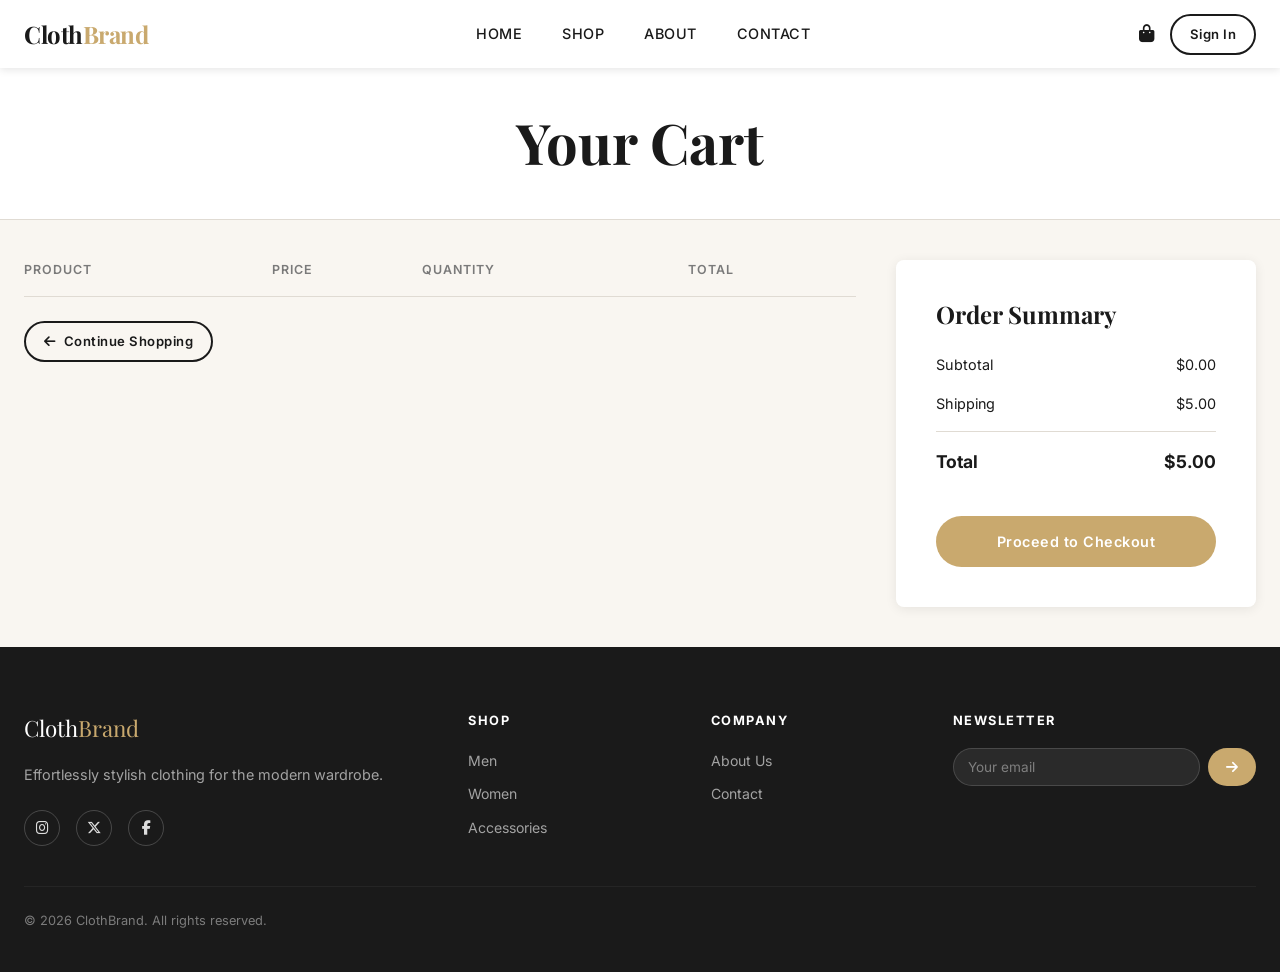
==== src/pages/cart.html @ 19f6bce6 "feat: initial project scaffold — HTML pages, CSS, JS, spec files, images" ====
<!DOCTYPE html>
<html lang="en">
<head>
  <meta charset="UTF-8">
  <meta name="viewport" content="width=device-width, initial-scale=1.0">
  <meta name="description" content="Your shopping cart — Clothing Brand">
  <title>Cart — Clothing Brand</title>
  <link rel="preconnect" href="https://fonts.googleapis.com">
  <link rel="preconnect" href="https://fonts.gstatic.com" crossorigin>
  <link href="https://fonts.googleapis.com/css2?family=Inter:wght@400;500;600;700&family=Playfair+Display:wght@700&display=swap" rel="stylesheet">
  <link rel="stylesheet" href="https://cdnjs.cloudflare.com/ajax/libs/font-awesome/6.5.0/css/all.min.css">
  <link rel="stylesheet" href="../css/base.css">
  <link rel="stylesheet" href="../css/layout.css">
  <link rel="stylesheet" href="../css/components.css">
  <link rel="stylesheet" href="../css/pages.css">
</head>
<body>

  <nav class="navbar" role="navigation" aria-label="Main navigation">
    <div class="container">
      <div class="navbar__inner">
        <a href="index.html" class="navbar__logo">Cloth<span>Brand</span></a>
        <ul class="navbar__links">
          <li><a href="index.html">Home</a></li>
          <li><a href="shop.html">Shop</a></li>
          <li><a href="about.html">About</a></li>
          <li><a href="contact.html">Contact</a></li>
        </ul>
        <div class="navbar__actions">
          <a href="cart.html" class="cart-btn" aria-label="Shopping cart">
            <i class="fa-solid fa-bag-shopping"></i>
            <span class="cart-badge hidden" aria-live="polite">0</span>
          </a>
          <a href="auth.html" class="btn btn--outline btn--sm">Sign In</a>
          <button class="hamburger" aria-label="Toggle navigation menu" aria-expanded="false">
            <span></span><span></span><span></span>
          </button>
        </div>
      </div>
    </div>
  </nav>

  <div class="mobile-nav" role="navigation" aria-label="Mobile navigation">
    <a href="index.html">Home</a>
    <a href="shop.html">Shop</a>
    <a href="about.html">About</a>
    <a href="contact.html">Contact</a>
    <a href="cart.html"><i class="fa-solid fa-bag-shopping"></i> Cart</a>
    <a href="auth.html">Sign In</a>
  </div>

  <main>
    <div class="page-header">
      <div class="container">
        <h1>Your Cart</h1>
      </div>
    </div>

    <div class="container">
      <!-- Empty state -->
      <div id="cart-empty" class="empty-state" style="display:none">
        <i class="fa-solid fa-bag-shopping"></i>
        <h3>Your cart is empty</h3>
        <p>Looks like you haven't added anything yet.</p>
        <a href="shop.html" class="btn btn--primary" style="margin-top:1.5rem">Continue Shopping</a>
      </div>

      <!-- Cart content -->
      <div id="cart-content" class="cart-layout">
        <!-- Items table -->
        <div>
          <table class="cart-table" id="cart-table" aria-label="Cart items">
            <thead>
              <tr>
                <th scope="col">Product</th>
                <th scope="col">Price</th>
                <th scope="col">Quantity</th>
                <th scope="col">Total</th>
                <th scope="col"><span class="sr-only">Remove</span></th>
              </tr>
            </thead>
            <tbody id="cart-body">
              <!-- Populated by cart-page.js -->
            </tbody>
          </table>
          <div class="flex-between mt-lg">
            <a href="shop.html" class="btn btn--outline btn--sm">
              <i class="fa-solid fa-arrow-left"></i> Continue Shopping
            </a>
          </div>
        </div>

        <!-- Order summary -->
        <aside class="order-summary" aria-label="Order summary">
          <h3>Order Summary</h3>
          <div class="summary-row">
            <span>Subtotal</span>
            <span id="subtotal">$0.00</span>
          </div>
          <div class="summary-row">
            <span>Shipping</span>
            <span id="shipping">$5.00</span>
          </div>
          <div class="summary-row summary-row--total">
            <span>Total</span>
            <span id="total">$5.00</span>
          </div>
          <a href="checkout.html" class="btn btn--accent btn--full" style="margin-top:1.5rem">
            Proceed to Checkout
          </a>
        </aside>
      </div>
    </div>
  </main>

  <footer class="footer" role="contentinfo">
    <div class="container">
      <div class="footer__grid">
        <div>
          <p class="footer__brand-name">Cloth<span>Brand</span></p>
          <p class="footer__tagline">Effortlessly stylish clothing for the modern wardrobe.</p>
          <div class="footer__socials">
            <a href="#" aria-label="Instagram"><i class="fa-brands fa-instagram"></i></a>
            <a href="#" aria-label="Twitter / X"><i class="fa-brands fa-x-twitter"></i></a>
            <a href="#" aria-label="Facebook"><i class="fa-brands fa-facebook-f"></i></a>
          </div>
        </div>
        <div>
          <p class="footer__heading">Shop</p>
          <ul class="footer__links">
            <li><a href="shop.html?category=men">Men</a></li>
            <li><a href="shop.html?category=women">Women</a></li>
            <li><a href="shop.html?category=accessories">Accessories</a></li>
          </ul>
        </div>
        <div>
          <p class="footer__heading">Company</p>
          <ul class="footer__links">
            <li><a href="about.html">About Us</a></li>
            <li><a href="contact.html">Contact</a></li>
          </ul>
        </div>
        <div>
          <p class="footer__heading">Newsletter</p>
          <form class="newsletter-form" onsubmit="return false">
            <input type="email" class="newsletter-input" placeholder="Your email" aria-label="Email address">
            <button type="submit" class="newsletter-btn" aria-label="Subscribe"><i class="fa-solid fa-arrow-right"></i></button>
          </form>
        </div>
      </div>
      <div class="footer__bottom">
        <span>&copy; 2026 ClothBrand. All rights reserved.</span>
      </div>
    </div>
  </footer>

  <script type="module">
    import { getCart, updateQty, removeFromCart, getSubtotal, updateCartBadge } from "../js/cart.js";
    import { initMobileMenu } from "../js/main.js";

    const SHIPPING = 5;

    function render() {
      updateCartBadge();
      const cart = getCart();
      const empty   = document.getElementById("cart-empty");
      const content = document.getElementById("cart-content");

      if (cart.length === 0) {
        empty.style.display   = "block";
        content.style.display = "none";
        return;
      }
      empty.style.display   = "none";
      content.style.display = "grid";

      const tbody = document.getElementById("cart-body");
      tbody.innerHTML = cart.map((item, i) => `
        <tr>
          <td>
            <div class="cart-item__product">
              <img src="${item.image}" alt="${item.name}" class="cart-item__img">
              <div>
                <strong>${item.name}</strong>
                <div class="cart-item__meta">Size: ${item.size} · Color: ${item.color}</div>
              </div>
            </div>
          </td>
          <td>$${item.price.toFixed(2)}</td>
          <td>
            <div class="qty-stepper">
              <button onclick="changeQty(${i}, ${item.qty - 1})" aria-label="Decrease quantity">−</button>
              <input type="number" value="${item.qty}" min="1"
                     onchange="changeQty(${i}, parseInt(this.value)||1)"
                     aria-label="Quantity for ${item.name}">
              <button onclick="changeQty(${i}, ${item.qty + 1})" aria-label="Increase quantity">+</button>
            </div>
          </td>
          <td><strong>$${(item.price * item.qty).toFixed(2)}</strong></td>
          <td>
            <button class="remove-btn" onclick="remove(${i})" aria-label="Remove ${item.name} from cart">
              Remove
            </button>
          </td>
        </tr>
      `).join("");

      const subtotal = getSubtotal();
      document.getElementById("subtotal").textContent = `$${subtotal.toFixed(2)}`;
      document.getElementById("total").textContent    = `$${(subtotal + SHIPPING).toFixed(2)}`;
    }

    window.changeQty = (i, qty) => { updateQty(i, qty); render(); };
    window.remove    = (i)      => { removeFromCart(i);  render(); };

    document.addEventListener("DOMContentLoaded", () => {
      render();
      // mobile menu via inline init
      const hamburger = document.querySelector(".hamburger");
      const mobileNav = document.querySelector(".mobile-nav");
      if (hamburger && mobileNav) {
        hamburger.addEventListener("click", () => {
          hamburger.classList.toggle("open");
          mobileNav.classList.toggle("open");
        });
      }
    });
  </script>
</body>
</html>
---- src/css/base.css ----
/* ============================================================
   BASE.CSS — Reset, Custom Properties, Typography
   ============================================================ */

/* --- CSS Reset --- */
*, *::before, *::after {
  box-sizing: border-box;
  margin: 0;
  padding: 0;
}

html {
  scroll-behavior: smooth;
  font-size: 16px;
}

body {
  font-family: var(--font-body);
  background-color: var(--color-bg);
  color: var(--color-primary);
  line-height: 1.6;
  -webkit-font-smoothing: antialiased;
}

img {
  max-width: 100%;
  height: auto;
  display: block;
}

a {
  color: inherit;
  text-decoration: none;
}

ul, ol {
  list-style: none;
}

button, input, select, textarea {
  font-family: inherit;
  font-size: inherit;
}

button {
  cursor: pointer;
  border: none;
  background: none;
}

/* --- Design Tokens --- */
:root {
  /* Colors */
  --color-primary:  #1a1a1a;
  --color-accent:   #c9a96e;
  --color-accent-dark: #b08d52;
  --color-bg:       #f9f6f1;
  --color-surface:  #ffffff;
  --color-muted:    #7a7a7a;
  --color-border:   #e0dbd3;
  --color-error:    #d94f4f;
  --color-success:  #3a9e6f;

  /* Typography */
  --font-heading: 'Playfair Display', Georgia, serif;
  --font-body:    'Inter', -apple-system, BlinkMacSystemFont, sans-serif;

  /* Sizing */
  --radius-sm:   4px;
  --radius-card: 8px;
  --radius-pill: 50px;

  /* Shadows */
  --shadow-card: 0 2px 12px rgba(0, 0, 0, 0.08);
  --shadow-nav:  0 2px 8px rgba(0, 0, 0, 0.10);

  /* Transitions */
  --transition: 0.2s ease;

  /* Spacing scale */
  --space-xs:  4px;
  --space-sm:  8px;
  --space-md:  16px;
  --space-lg:  24px;
  --space-xl:  40px;
  --space-2xl: 64px;
  --space-3xl: 96px;
}

/* --- Typography Scale --- */
h1, h2, h3, h4, h5, h6 {
  font-family: var(--font-heading);
  line-height: 1.2;
  font-weight: 700;
}

h1 { font-size: clamp(2rem, 5vw, 3.5rem); }
h2 { font-size: clamp(1.5rem, 3vw, 2.25rem); }
h3 { font-size: clamp(1.2rem, 2vw, 1.5rem); }
h4 { font-size: 1.125rem; }

p {
  margin-bottom: var(--space-md);
}

p:last-child {
  margin-bottom: 0;
}

/* --- Focus styles (accessibility) --- */
:focus-visible {
  outline: 2px solid var(--color-accent);
  outline-offset: 3px;
}

/* --- Screen reader only utility --- */
.sr-only {
  position: absolute;
  width: 1px;
  height: 1px;
  overflow: hidden;
  clip: rect(0 0 0 0);
  white-space: nowrap;
}
---- src/css/layout.css ----
/* ============================================================
   LAYOUT.CSS — Container, Grid, Flexbox Utilities
   ============================================================ */

/* --- Container --- */
.container {
  width: 100%;
  max-width: 1280px;
  margin-inline: auto;
  padding-inline: var(--space-lg);
}

.container--narrow {
  max-width: 800px;
  margin-inline: auto;
  padding-inline: var(--space-lg);
}

/* --- Section spacing --- */
.section {
  padding-block: var(--space-3xl);
}

.section--sm {
  padding-block: var(--space-xl);
}

/* --- Page header --- */
.page-header {
  background-color: var(--color-surface);
  padding-block: var(--space-xl);
  border-bottom: 1px solid var(--color-border);
  text-align: center;
}

.page-header h1 {
  margin-bottom: var(--space-xs);
}

.page-header p {
  color: var(--color-muted);
  margin-bottom: 0;
}

/* --- Product grids --- */
.product-grid {
  display: grid;
  grid-template-columns: repeat(3, 1fr);
  gap: var(--space-lg);
}

.product-grid--4 {
  grid-template-columns: repeat(4, 1fr);
}

/* --- Two column layout --- */
.two-col {
  display: grid;
  grid-template-columns: 1fr 1fr;
  gap: var(--space-xl);
  align-items: start;
}

.two-col--sidebar {
  grid-template-columns: 260px 1fr;
  gap: var(--space-xl);
}

/* --- Flex utilities --- */
.flex        { display: flex; }
.flex-center { display: flex; align-items: center; justify-content: center; }
.flex-between{ display: flex; align-items: center; justify-content: space-between; }
.flex-col    { display: flex; flex-direction: column; }
.flex-wrap   { flex-wrap: wrap; }
.gap-sm      { gap: var(--space-sm); }
.gap-md      { gap: var(--space-md); }
.gap-lg      { gap: var(--space-lg); }

/* --- Text alignment --- */
.text-center { text-align: center; }
.text-right  { text-align: right; }

/* --- Spacing helpers --- */
.mt-sm  { margin-top: var(--space-sm); }
.mt-md  { margin-top: var(--space-md); }
.mt-lg  { margin-top: var(--space-lg); }
.mt-xl  { margin-top: var(--space-xl); }
.mb-md  { margin-bottom: var(--space-md); }
.mb-lg  { margin-bottom: var(--space-lg); }

/* --- Responsive Breakpoints --- */
@media (max-width: 1024px) {
  .product-grid        { grid-template-columns: repeat(2, 1fr); }
  .product-grid--4     { grid-template-columns: repeat(2, 1fr); }
  .two-col--sidebar    { grid-template-columns: 1fr; }
}

@media (max-width: 640px) {
  .container           { padding-inline: var(--space-md); }
  .product-grid        { grid-template-columns: 1fr; }
  .product-grid--4     { grid-template-columns: repeat(2, 1fr); }
  .two-col             { grid-template-columns: 1fr; }
  .section             { padding-block: var(--space-xl); }
}
---- src/css/components.css ----
/* ============================================================
   COMPONENTS.CSS — Navbar, Buttons, Cards, Forms, Footer
   ============================================================ */

/* ── NAVBAR ─────────────────────────────────────────────── */
.navbar {
  position: sticky;
  top: 0;
  z-index: 100;
  background-color: var(--color-surface);
  box-shadow: var(--shadow-nav);
  height: 68px;
  display: flex;
  align-items: center;
}

.navbar__inner {
  display: flex;
  align-items: center;
  justify-content: space-between;
  width: 100%;
}

.navbar__logo {
  font-family: var(--font-heading);
  font-size: 1.5rem;
  font-weight: 700;
  color: var(--color-primary);
  letter-spacing: -0.5px;
}

.navbar__logo span {
  color: var(--color-accent);
}

.navbar__links {
  display: flex;
  align-items: center;
  gap: var(--space-xl);
}

.navbar__links a {
  font-size: 0.9rem;
  font-weight: 500;
  letter-spacing: 0.5px;
  text-transform: uppercase;
  color: var(--color-primary);
  transition: color var(--transition);
}

.navbar__links a:hover,
.navbar__links a.active {
  color: var(--color-accent);
}

.navbar__actions {
  display: flex;
  align-items: center;
  gap: var(--space-md);
}

.cart-btn {
  position: relative;
  display: flex;
  align-items: center;
  gap: var(--space-xs);
  font-size: 1.1rem;
  color: var(--color-primary);
  transition: color var(--transition);
}

.cart-btn:hover { color: var(--color-accent); }

.cart-badge {
  position: absolute;
  top: -8px;
  right: -8px;
  background-color: var(--color-accent);
  color: #fff;
  font-size: 0.65rem;
  font-family: var(--font-body);
  font-weight: 700;
  width: 18px;
  height: 18px;
  border-radius: 50%;
  display: flex;
  align-items: center;
  justify-content: center;
  line-height: 1;
}

.cart-badge.hidden { display: none; }

/* Hamburger */
.hamburger {
  display: none;
  flex-direction: column;
  gap: 5px;
  cursor: pointer;
  padding: var(--space-xs);
  background: none;
  border: none;
}

.hamburger span {
  display: block;
  width: 24px;
  height: 2px;
  background-color: var(--color-primary);
  border-radius: 2px;
  transition: transform var(--transition), opacity var(--transition);
}

.hamburger.open span:nth-child(1) { transform: translateY(7px) rotate(45deg); }
.hamburger.open span:nth-child(2) { opacity: 0; }
.hamburger.open span:nth-child(3) { transform: translateY(-7px) rotate(-45deg); }

/* Mobile nav */
.mobile-nav {
  display: none;
  position: fixed;
  top: 68px;
  left: 0;
  right: 0;
  background-color: var(--color-surface);
  box-shadow: var(--shadow-nav);
  padding: var(--space-lg);
  z-index: 99;
  flex-direction: column;
  gap: var(--space-md);
}

.mobile-nav.open { display: flex; }

.mobile-nav a {
  font-size: 1rem;
  font-weight: 500;
  text-transform: uppercase;
  letter-spacing: 0.5px;
  padding-block: var(--space-sm);
  border-bottom: 1px solid var(--color-border);
}

@media (max-width: 768px) {
  .navbar__links  { display: none; }
  .hamburger      { display: flex; }
}

/* ── BUTTONS ─────────────────────────────────────────────── */
.btn {
  display: inline-flex;
  align-items: center;
  justify-content: center;
  gap: var(--space-sm);
  padding: 12px 28px;
  border-radius: var(--radius-pill);
  font-weight: 600;
  font-size: 0.9rem;
  letter-spacing: 0.5px;
  transition: background-color var(--transition), color var(--transition), transform var(--transition);
  cursor: pointer;
  border: 2px solid transparent;
}

.btn:active { transform: scale(0.97); }

.btn--primary {
  background-color: var(--color-primary);
  color: #fff;
}
.btn--primary:hover { background-color: #333; }

.btn--accent {
  background-color: var(--color-accent);
  color: #fff;
}
.btn--accent:hover { background-color: var(--color-accent-dark); }

.btn--outline {
  background-color: transparent;
  border-color: var(--color-primary);
  color: var(--color-primary);
}
.btn--outline:hover {
  background-color: var(--color-primary);
  color: #fff;
}

.btn--outline-accent {
  background-color: transparent;
  border-color: var(--color-accent);
  color: var(--color-accent);
}
.btn--outline-accent:hover {
  background-color: var(--color-accent);
  color: #fff;
}

.btn--sm   { padding: 8px 18px; font-size: 0.82rem; }
.btn--full { width: 100%; }

.btn:disabled {
  opacity: 0.45;
  cursor: not-allowed;
  transform: none;
}

/* ── PRODUCT CARD ────────────────────────────────────────── */
.product-card {
  background-color: var(--color-surface);
  border-radius: var(--radius-card);
  box-shadow: var(--shadow-card);
  overflow: hidden;
  transition: transform var(--transition), box-shadow var(--transition);
  cursor: pointer;
}

.product-card:hover {
  transform: translateY(-4px);
  box-shadow: 0 8px 24px rgba(0, 0, 0, 0.12);
}

.product-card__img-wrap {
  position: relative;
  overflow: hidden;
  aspect-ratio: 3 / 4;
  background-color: #f0ece6;
}

.product-card__img-wrap img {
  width: 100%;
  height: 100%;
  object-fit: cover;
  transition: transform 0.4s ease;
}

.product-card:hover .product-card__img-wrap img {
  transform: scale(1.05);
}

.product-card__badge {
  position: absolute;
  top: var(--space-sm);
  left: var(--space-sm);
  background-color: var(--color-accent);
  color: #fff;
  font-size: 0.7rem;
  font-weight: 700;
  text-transform: uppercase;
  letter-spacing: 0.5px;
  padding: 3px 8px;
  border-radius: var(--radius-sm);
}

.product-card__body {
  padding: var(--space-md);
}

.product-card__category {
  font-size: 0.75rem;
  text-transform: uppercase;
  letter-spacing: 1px;
  color: var(--color-muted);
  margin-bottom: var(--space-xs);
}

.product-card__name {
  font-family: var(--font-heading);
  font-size: 1.05rem;
  font-weight: 600;
  margin-bottom: var(--space-xs);
}

.product-card__price {
  font-weight: 700;
  font-size: 1rem;
  color: var(--color-primary);
  margin-bottom: var(--space-md);
}

/* ── FORMS ───────────────────────────────────────────────── */
.form-group {
  margin-bottom: var(--space-md);
}

.form-group label {
  display: block;
  font-size: 0.85rem;
  font-weight: 600;
  margin-bottom: var(--space-xs);
  color: var(--color-primary);
}

.form-control {
  width: 100%;
  padding: 12px 16px;
  border: 1px solid var(--color-border);
  border-radius: var(--radius-card);
  background-color: var(--color-surface);
  color: var(--color-primary);
  font-size: 0.95rem;
  transition: border-color var(--transition), box-shadow var(--transition);
}

.form-control:focus {
  outline: none;
  border-color: var(--color-accent);
  box-shadow: 0 0 0 3px rgba(201, 169, 110, 0.18);
}

.form-control::placeholder { color: var(--color-muted); }

.form-control.error { border-color: var(--color-error); }

.form-error {
  font-size: 0.8rem;
  color: var(--color-error);
  margin-top: var(--space-xs);
  display: none;
}

.form-error.visible { display: block; }

.form-grid {
  display: grid;
  grid-template-columns: 1fr 1fr;
  gap: var(--space-md);
}

@media (max-width: 640px) {
  .form-grid { grid-template-columns: 1fr; }
}

/* ── BREADCRUMB ──────────────────────────────────────────── */
.breadcrumb {
  display: flex;
  align-items: center;
  gap: var(--space-sm);
  font-size: 0.85rem;
  color: var(--color-muted);
  padding-block: var(--space-md);
}

.breadcrumb a { transition: color var(--transition); }
.breadcrumb a:hover { color: var(--color-accent); }

/* ── FOOTER ──────────────────────────────────────────────── */
.footer {
  background-color: var(--color-primary);
  color: rgba(255, 255, 255, 0.85);
  padding-block: var(--space-2xl) var(--space-xl);
}

.footer__grid {
  display: grid;
  grid-template-columns: 2fr 1fr 1fr 1.5fr;
  gap: var(--space-xl);
  margin-bottom: var(--space-xl);
}

.footer__brand-name {
  font-family: var(--font-heading);
  font-size: 1.4rem;
  color: #fff;
  margin-bottom: var(--space-md);
}

.footer__brand-name span { color: var(--color-accent); }

.footer__tagline {
  font-size: 0.9rem;
  opacity: 0.7;
  margin-bottom: var(--space-lg);
}

.footer__socials {
  display: flex;
  gap: var(--space-md);
}

.footer__socials a {
  width: 36px;
  height: 36px;
  border: 1px solid rgba(255,255,255,0.2);
  border-radius: 50%;
  display: flex;
  align-items: center;
  justify-content: center;
  font-size: 0.9rem;
  transition: background-color var(--transition), border-color var(--transition);
}

.footer__socials a:hover {
  background-color: var(--color-accent);
  border-color: var(--color-accent);
  color: #fff;
}

.footer__heading {
  font-family: var(--font-body);
  font-size: 0.8rem;
  font-weight: 700;
  text-transform: uppercase;
  letter-spacing: 1.5px;
  color: #fff;
  margin-bottom: var(--space-md);
}

.footer__links {
  display: flex;
  flex-direction: column;
  gap: var(--space-sm);
}

.footer__links a {
  font-size: 0.88rem;
  opacity: 0.7;
  transition: opacity var(--transition), color var(--transition);
}

.footer__links a:hover { opacity: 1; color: var(--color-accent); }

/* Newsletter */
.newsletter-form {
  display: flex;
  gap: var(--space-sm);
}

.newsletter-input {
  flex: 1;
  padding: 10px 14px;
  border: 1px solid rgba(255,255,255,0.15);
  border-radius: var(--radius-pill);
  background-color: rgba(255,255,255,0.07);
  color: #fff;
  font-size: 0.85rem;
}

.newsletter-input::placeholder { color: rgba(255,255,255,0.4); }
.newsletter-input:focus { outline: none; border-color: var(--color-accent); }

.newsletter-btn {
  padding: 10px 18px;
  background-color: var(--color-accent);
  color: #fff;
  border-radius: var(--radius-pill);
  font-size: 0.85rem;
  font-weight: 600;
  transition: background-color var(--transition);
}

.newsletter-btn:hover { background-color: var(--color-accent-dark); }

/* Footer bottom bar */
.footer__bottom {
  border-top: 1px solid rgba(255,255,255,0.1);
  padding-top: var(--space-lg);
  display: flex;
  align-items: center;
  justify-content: space-between;
  font-size: 0.8rem;
  opacity: 0.5;
}

@media (max-width: 1024px) {
  .footer__grid { grid-template-columns: 1fr 1fr; }
}

@media (max-width: 640px) {
  .footer__grid { grid-template-columns: 1fr; }
  .footer__bottom { flex-direction: column; gap: var(--space-sm); text-align: center; }
}

/* ── QUANTITY STEPPER ────────────────────────────────────── */
.qty-stepper {
  display: inline-flex;
  align-items: center;
  border: 1px solid var(--color-border);
  border-radius: var(--radius-pill);
  overflow: hidden;
}

.qty-stepper button {
  width: 36px;
  height: 36px;
  font-size: 1.1rem;
  display: flex;
  align-items: center;
  justify-content: center;
  transition: background-color var(--transition);
}

.qty-stepper button:hover { background-color: var(--color-bg); }

.qty-stepper input {
  width: 44px;
  height: 36px;
  text-align: center;
  border: none;
  border-left: 1px solid var(--color-border);
  border-right: 1px solid var(--color-border);
  font-size: 0.95rem;
  font-weight: 600;
  -moz-appearance: textfield;
}

.qty-stepper input::-webkit-outer-spin-button,
.qty-stepper input::-webkit-inner-spin-button { -webkit-appearance: none; }

/* ── TABS ────────────────────────────────────────────────── */
.tabs {
  display: flex;
  border-bottom: 2px solid var(--color-border);
  gap: var(--space-lg);
  margin-bottom: var(--space-xl);
}

.tab-btn {
  padding-bottom: var(--space-md);
  font-weight: 600;
  font-size: 0.9rem;
  text-transform: uppercase;
  letter-spacing: 0.5px;
  color: var(--color-muted);
  border-bottom: 2px solid transparent;
  margin-bottom: -2px;
  transition: color var(--transition), border-color var(--transition);
}

.tab-btn.active {
  color: var(--color-primary);
  border-bottom-color: var(--color-accent);
}

.tab-panel { display: none; }
.tab-panel.active { display: block; }

/* ── ALERT / NOTIFICATION ────────────────────────────────── */
.alert {
  padding: var(--space-md) var(--space-lg);
  border-radius: var(--radius-card);
  font-size: 0.9rem;
  font-weight: 500;
  margin-bottom: var(--space-md);
}

.alert--success {
  background-color: rgba(58, 158, 111, 0.1);
  color: var(--color-success);
  border: 1px solid rgba(58, 158, 111, 0.25);
}

.alert--error {
  background-color: rgba(217, 79, 79, 0.1);
  color: var(--color-error);
  border: 1px solid rgba(217, 79, 79, 0.25);
}

/* ── EMPTY STATE ─────────────────────────────────────────── */
.empty-state {
  text-align: center;
  padding: var(--space-3xl) var(--space-lg);
  color: var(--color-muted);
}

.empty-state i { font-size: 3rem; margin-bottom: var(--space-lg); color: var(--color-border); }
.empty-state h3 { margin-bottom: var(--space-sm); color: var(--color-primary); }
---- src/css/pages.css ----
/* ============================================================
   PAGES.CSS — Page-specific styles
   ============================================================ */

/* ── HOMEPAGE ────────────────────────────────────────────── */
.hero {
  position: relative;
  min-height: 90vh;
  display: flex;
  align-items: center;
  overflow: hidden;
  background-color: var(--color-primary);
}

.hero__bg {
  position: absolute;
  inset: 0;
  background-image: url('../../public/images/cbs1.jpeg');
  background-size: cover;
  background-position: center;
  opacity: 0.55;
}

.hero__content {
  position: relative;
  z-index: 1;
  color: #fff;
  max-width: 600px;
}

.hero__label {
  font-size: 0.8rem;
  font-weight: 700;
  text-transform: uppercase;
  letter-spacing: 3px;
  color: var(--color-accent);
  margin-bottom: var(--space-md);
}

.hero__title {
  color: #fff;
  margin-bottom: var(--space-lg);
}

.hero__subtitle {
  font-size: 1.1rem;
  opacity: 0.85;
  margin-bottom: var(--space-xl);
}

/* Category strip */
.category-strip {
  background-color: var(--color-surface);
  padding-block: var(--space-xl);
  border-bottom: 1px solid var(--color-border);
}

.category-strip__grid {
  display: grid;
  grid-template-columns: repeat(3, 1fr);
  gap: var(--space-md);
}

.category-card {
  position: relative;
  border-radius: var(--radius-card);
  overflow: hidden;
  aspect-ratio: 4 / 3;
  cursor: pointer;
}

.category-card__img {
  width: 100%;
  height: 100%;
  object-fit: cover;
  transition: transform 0.4s ease;
}

.category-card:hover .category-card__img { transform: scale(1.06); }

.category-card__overlay {
  position: absolute;
  inset: 0;
  background: linear-gradient(to top, rgba(0,0,0,0.65) 0%, transparent 60%);
  display: flex;
  align-items: flex-end;
  padding: var(--space-lg);
}

.category-card__label {
  font-family: var(--font-heading);
  font-size: 1.4rem;
  color: #fff;
  font-weight: 700;
}

/* Promo banner */
.promo-banner {
  position: relative;
  min-height: 400px;
  display: flex;
  align-items: center;
  overflow: hidden;
  background-color: var(--color-primary);
}

.promo-banner__bg {
  position: absolute;
  inset: 0;
  background-image: url('../../public/images/cbs7.jpeg');
  background-size: cover;
  background-position: center top;
  opacity: 0.45;
}

.promo-banner__content {
  position: relative;
  z-index: 1;
  color: #fff;
  text-align: center;
  width: 100%;
}

.promo-banner__content h2 { color: #fff; margin-bottom: var(--space-md); }
.promo-banner__content p  { opacity: 0.85; margin-bottom: var(--space-xl); }

/* Section headings */
.section-heading {
  text-align: center;
  margin-bottom: var(--space-xl);
}

.section-heading h2 { margin-bottom: var(--space-sm); }
.section-heading p  { color: var(--color-muted); }

/* ── SHOP PAGE ───────────────────────────────────────────── */
.filter-bar {
  display: flex;
  align-items: center;
  justify-content: space-between;
  flex-wrap: wrap;
  gap: var(--space-md);
  margin-bottom: var(--space-xl);
  padding-bottom: var(--space-md);
  border-bottom: 1px solid var(--color-border);
}

.filter-pills {
  display: flex;
  flex-wrap: wrap;
  gap: var(--space-sm);
}

.filter-pill {
  padding: 6px 18px;
  border-radius: var(--radius-pill);
  border: 1.5px solid var(--color-border);
  font-size: 0.82rem;
  font-weight: 600;
  text-transform: uppercase;
  letter-spacing: 0.5px;
  cursor: pointer;
  transition: background-color var(--transition), border-color var(--transition), color var(--transition);
  background: none;
}

.filter-pill:hover, .filter-pill.active {
  background-color: var(--color-primary);
  border-color: var(--color-primary);
  color: #fff;
}

.sort-select {
  padding: 8px 14px;
  border: 1.5px solid var(--color-border);
  border-radius: var(--radius-card);
  background-color: var(--color-surface);
  font-size: 0.85rem;
  font-weight: 500;
  cursor: pointer;
}

/* ── PRODUCT DETAIL ──────────────────────────────────────── */
.product-detail {
  display: grid;
  grid-template-columns: 1fr 1fr;
  gap: var(--space-2xl);
  align-items: start;
  padding-block: var(--space-xl);
}

.product-detail__gallery img {
  width: 100%;
  border-radius: var(--radius-card);
  object-fit: cover;
  aspect-ratio: 3 / 4;
}

.product-detail__category {
  font-size: 0.75rem;
  text-transform: uppercase;
  letter-spacing: 1.5px;
  color: var(--color-accent);
  font-weight: 600;
  margin-bottom: var(--space-sm);
}

.product-detail__name {
  font-size: 2rem;
  margin-bottom: var(--space-sm);
}

.product-detail__price {
  font-size: 1.5rem;
  font-weight: 700;
  color: var(--color-primary);
  margin-bottom: var(--space-lg);
}

.size-label, .color-label {
  font-size: 0.82rem;
  font-weight: 700;
  text-transform: uppercase;
  letter-spacing: 0.5px;
  margin-bottom: var(--space-sm);
}

.size-options, .color-options {
  display: flex;
  flex-wrap: wrap;
  gap: var(--space-sm);
  margin-bottom: var(--space-lg);
}

.size-btn {
  min-width: 44px;
  height: 44px;
  border: 1.5px solid var(--color-border);
  border-radius: var(--radius-sm);
  font-weight: 600;
  font-size: 0.85rem;
  transition: background-color var(--transition), border-color var(--transition), color var(--transition);
  background: none;
}

.size-btn:hover, .size-btn.selected {
  background-color: var(--color-primary);
  border-color: var(--color-primary);
  color: #fff;
}

.color-swatch {
  width: 32px;
  height: 32px;
  border-radius: 50%;
  border: 2px solid transparent;
  cursor: pointer;
  transition: border-color var(--transition);
  outline-offset: 3px;
}

.color-swatch.selected { border-color: var(--color-primary); outline: 2px solid var(--color-accent); }

.detail-actions {
  display: flex;
  gap: var(--space-md);
  flex-wrap: wrap;
  margin-top: var(--space-lg);
}

@media (max-width: 768px) {
  .product-detail { grid-template-columns: 1fr; }
}

/* ── CART PAGE ───────────────────────────────────────────── */
.cart-layout {
  display: grid;
  grid-template-columns: 1fr 360px;
  gap: var(--space-xl);
  align-items: start;
  padding-block: var(--space-xl);
}

.cart-table { width: 100%; border-collapse: collapse; }

.cart-table th {
  text-align: left;
  font-size: 0.78rem;
  text-transform: uppercase;
  letter-spacing: 1px;
  color: var(--color-muted);
  font-weight: 600;
  padding-bottom: var(--space-md);
  border-bottom: 1px solid var(--color-border);
}

.cart-table td {
  padding-block: var(--space-lg);
  border-bottom: 1px solid var(--color-border);
  vertical-align: middle;
}

.cart-item__product {
  display: flex;
  align-items: center;
  gap: var(--space-md);
}

.cart-item__img {
  width: 72px;
  height: 88px;
  object-fit: cover;
  border-radius: var(--radius-sm);
  flex-shrink: 0;
}

.cart-item__meta { color: var(--color-muted); font-size: 0.82rem; margin-top: var(--space-xs); }

.remove-btn { color: var(--color-error); font-size: 0.82rem; background: none; border: none; cursor: pointer; }
.remove-btn:hover { text-decoration: underline; }

/* Order summary card */
.order-summary {
  background-color: var(--color-surface);
  border-radius: var(--radius-card);
  box-shadow: var(--shadow-card);
  padding: var(--space-xl);
  position: sticky;
  top: 90px;
}

.order-summary h3 { margin-bottom: var(--space-lg); }

.summary-row {
  display: flex;
  justify-content: space-between;
  font-size: 0.9rem;
  margin-bottom: var(--space-md);
}

.summary-row--total {
  font-size: 1.1rem;
  font-weight: 700;
  padding-top: var(--space-md);
  border-top: 1px solid var(--color-border);
  margin-top: var(--space-md);
}

@media (max-width: 768px) {
  .cart-layout { grid-template-columns: 1fr; }
}

/* ── CHECKOUT PAGE ───────────────────────────────────────── */
.checkout-layout {
  display: grid;
  grid-template-columns: 1fr 380px;
  gap: var(--space-xl);
  align-items: start;
  padding-block: var(--space-xl);
}

.checkout-section {
  background-color: var(--color-surface);
  border-radius: var(--radius-card);
  box-shadow: var(--shadow-card);
  padding: var(--space-xl);
  margin-bottom: var(--space-lg);
}

.checkout-section h3 {
  font-size: 1rem;
  text-transform: uppercase;
  letter-spacing: 0.5px;
  margin-bottom: var(--space-lg);
  padding-bottom: var(--space-md);
  border-bottom: 1px solid var(--color-border);
}

.confirmation-box {
  display: none;
  text-align: center;
  padding: var(--space-2xl);
  background-color: var(--color-surface);
  border-radius: var(--radius-card);
  box-shadow: var(--shadow-card);
}

.confirmation-box.visible { display: block; }

.confirmation-box .icon {
  font-size: 3rem;
  color: var(--color-success);
  margin-bottom: var(--space-lg);
}

@media (max-width: 768px) {
  .checkout-layout { grid-template-columns: 1fr; }
}

/* ── ABOUT PAGE ──────────────────────────────────────────── */
.about-hero {
  position: relative;
  height: 50vh;
  min-height: 340px;
  overflow: hidden;
  background-color: var(--color-primary);
}

.about-hero__img {
  width: 100%;
  height: 100%;
  object-fit: cover;
  opacity: 0.55;
}

.about-hero__text {
  position: absolute;
  inset: 0;
  display: flex;
  align-items: center;
  justify-content: center;
  flex-direction: column;
  text-align: center;
  color: #fff;
  gap: var(--space-md);
}

.about-hero__text h1 { color: #fff; }

.team-grid {
  display: grid;
  grid-template-columns: repeat(3, 1fr);
  gap: var(--space-lg);
}

.team-card {
  background-color: var(--color-surface);
  border-radius: var(--radius-card);
  box-shadow: var(--shadow-card);
  overflow: hidden;
  text-align: center;
  padding-bottom: var(--space-lg);
}

.team-card__avatar {
  width: 100%;
  aspect-ratio: 1;
  object-fit: cover;
  background-color: #f0ece6;
}

.team-card__name { font-size: 1.05rem; font-weight: 700; margin-block: var(--space-md) var(--space-xs); }
.team-card__role { font-size: 0.82rem; color: var(--color-accent); text-transform: uppercase; letter-spacing: 0.5px; }

@media (max-width: 768px) {
  .team-grid { grid-template-columns: 1fr; max-width: 340px; margin-inline: auto; }
}

/* ── CONTACT PAGE ────────────────────────────────────────── */
.contact-layout {
  display: grid;
  grid-template-columns: 1fr 400px;
  gap: var(--space-xl);
  align-items: start;
  padding-block: var(--space-xl);
}

.info-card {
  display: flex;
  align-items: flex-start;
  gap: var(--space-md);
  padding: var(--space-lg);
  background-color: var(--color-surface);
  border-radius: var(--radius-card);
  box-shadow: var(--shadow-card);
  margin-bottom: var(--space-md);
}

.info-card__icon {
  width: 40px;
  height: 40px;
  border-radius: 50%;
  background-color: rgba(201, 169, 110, 0.12);
  color: var(--color-accent);
  display: flex;
  align-items: center;
  justify-content: center;
  font-size: 1rem;
  flex-shrink: 0;
}

.info-card__label { font-size: 0.78rem; text-transform: uppercase; letter-spacing: 0.5px; color: var(--color-muted); margin-bottom: var(--space-xs); }
.info-card__value { font-weight: 600; }

@media (max-width: 768px) {
  .contact-layout { grid-template-columns: 1fr; }
}

/* ── AUTH PAGE ───────────────────────────────────────────── */
.auth-wrapper {
  min-height: calc(100vh - 68px);
  display: flex;
  align-items: center;
  justify-content: center;
  padding: var(--space-xl);
  background-color: var(--color-bg);
}

.auth-card {
  background-color: var(--color-surface);
  border-radius: var(--radius-card);
  box-shadow: var(--shadow-card);
  padding: var(--space-2xl);
  width: 100%;
  max-width: 440px;
}

.auth-card h2 { margin-bottom: var(--space-sm); }
.auth-card .subtitle { color: var(--color-muted); margin-bottom: var(--space-xl); }

.auth-notice {
  font-size: 0.8rem;
  text-align: center;
  color: var(--color-muted);
  background-color: var(--color-bg);
  padding: var(--space-md);
  border-radius: var(--radius-card);
  margin-top: var(--space-lg);
}

.auth-switch {
  text-align: center;
  font-size: 0.88rem;
  margin-top: var(--space-lg);
}

.auth-switch a { color: var(--color-accent); font-weight: 600; }
.auth-switch a:hover { text-decoration: underline; }
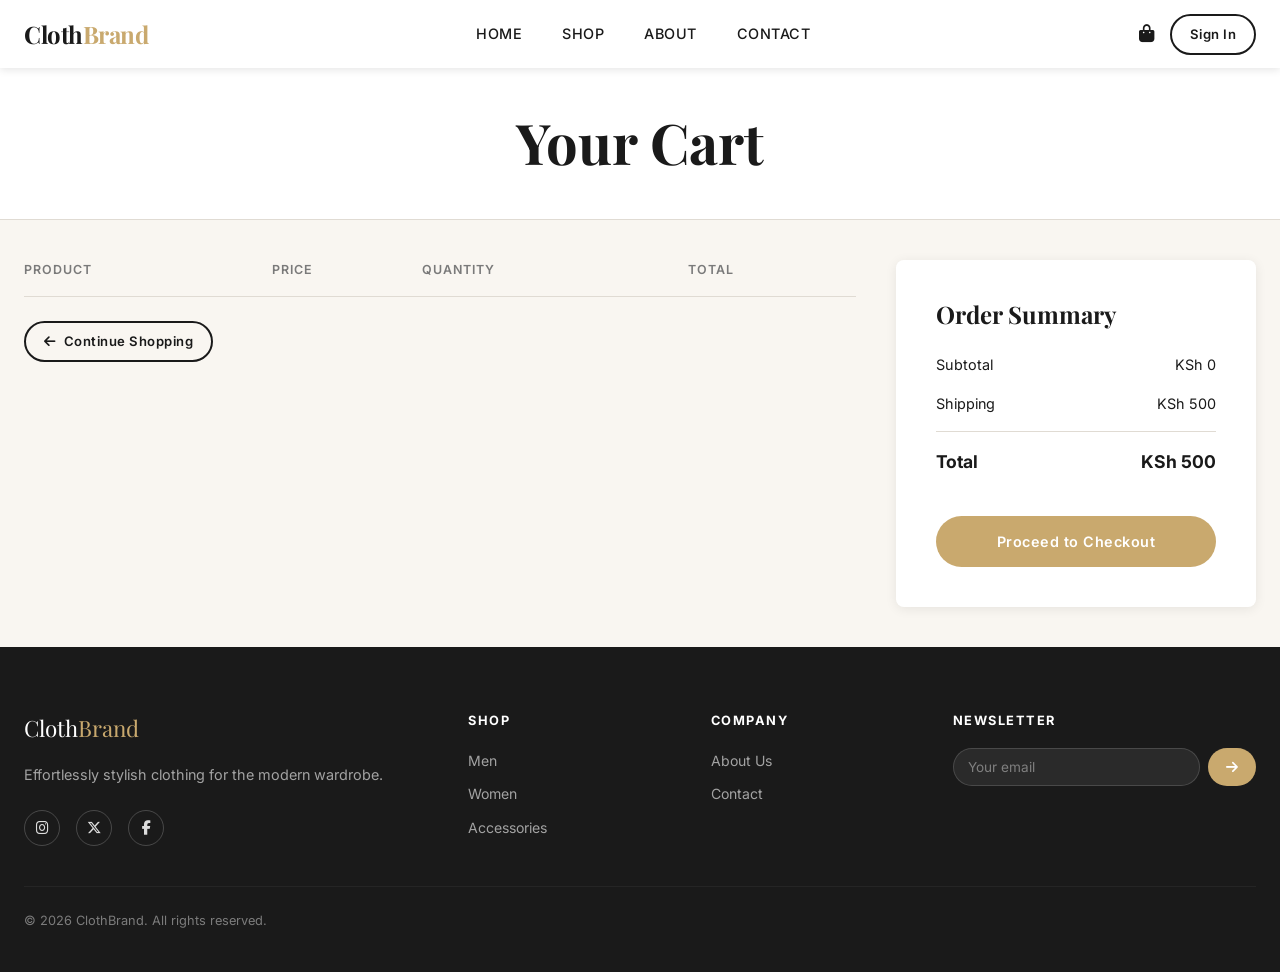
==== commit 567f6d8c: "feat: rename Men to Ladies category; switch currency to KES (KSh)" ====
--- a/src/pages/cart.html
+++ b/src/pages/cart.html
@@ -95,15 +95,15 @@
           <h3>Order Summary</h3>
           <div class="summary-row">
             <span>Subtotal</span>
-            <span id="subtotal">$0.00</span>
+            <span id="subtotal">KSh 0</span>
           </div>
           <div class="summary-row">
             <span>Shipping</span>
-            <span id="shipping">$5.00</span>
+            <span id="shipping">KSh 500</span>
           </div>
           <div class="summary-row summary-row--total">
             <span>Total</span>
-            <span id="total">$5.00</span>
+            <span id="total">KSh 500</span>
           </div>
           <a href="checkout.html" class="btn btn--accent btn--full" style="margin-top:1.5rem">
             Proceed to Checkout
@@ -158,7 +158,7 @@
     import { getCart, updateQty, removeFromCart, getSubtotal, updateCartBadge } from "../js/cart.js";
     import { initMobileMenu } from "../js/main.js";
 
-    const SHIPPING = 5;
+    const SHIPPING = 500;
 
     function render() {
       updateCartBadge();
@@ -186,7 +186,7 @@
               </div>
             </div>
           </td>
-          <td>$${item.price.toFixed(2)}</td>
+          <td>KSh ${item.price.toLocaleString()}</td>
           <td>
             <div class="qty-stepper">
               <button onclick="changeQty(${i}, ${item.qty - 1})" aria-label="Decrease quantity">−</button>
@@ -196,7 +196,7 @@
               <button onclick="changeQty(${i}, ${item.qty + 1})" aria-label="Increase quantity">+</button>
             </div>
           </td>
-          <td><strong>$${(item.price * item.qty).toFixed(2)}</strong></td>
+          <td><strong>KSh ${(item.price * item.qty).toLocaleString()}</strong></td>
           <td>
             <button class="remove-btn" onclick="remove(${i})" aria-label="Remove ${item.name} from cart">
               Remove
@@ -206,8 +206,8 @@
       `).join("");
 
       const subtotal = getSubtotal();
-      document.getElementById("subtotal").textContent = `$${subtotal.toFixed(2)}`;
-      document.getElementById("total").textContent    = `$${(subtotal + SHIPPING).toFixed(2)}`;
+      document.getElementById("subtotal").textContent = `KSh ${subtotal.toLocaleString()}`;
+      document.getElementById("total").textContent    = `KSh ${(subtotal + SHIPPING).toLocaleString()}`;
     }
 
     window.changeQty = (i, qty) => { updateQty(i, qty); render(); };
